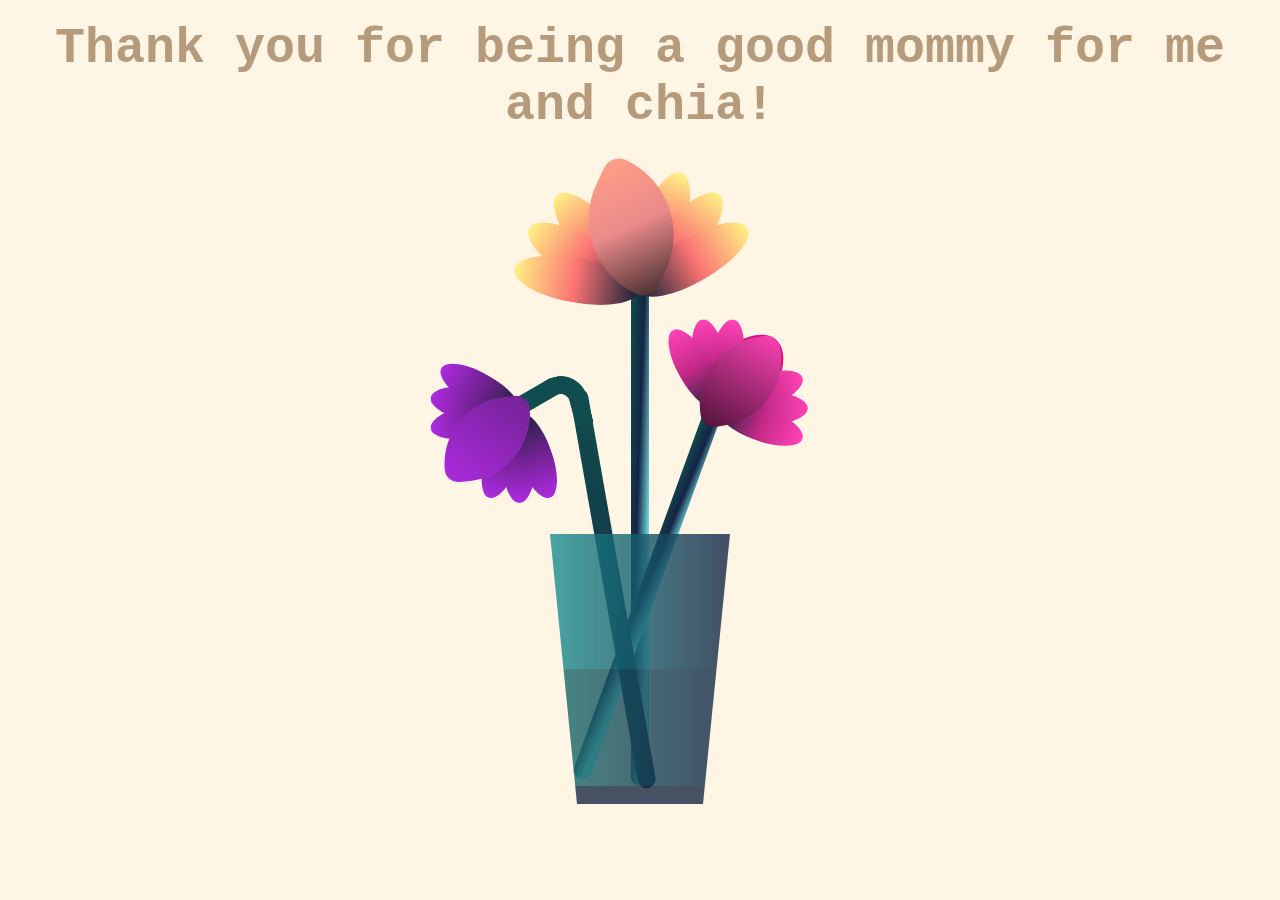
==== lastpage.html @ 9c7f005f "Add files via upload" ====
<!DOCTYPE html>
<html lang="en">
  <head>
    <meta charset="UTF-8" />
    <meta name="viewport" content="width=device-width, initial-scale=1.0" />
    <title>Document</title>
    <link rel="stylesheet" href="css/flower.css" />
  </head>
  <body>
    <div id="thankyou"><b>Thank you for being a good mommy for me and chia! </b></div>
    <div class="flower">
      <div class="f-wrapper">
        <div class="flower__line"></div>
        <div class="f">
          <div class="flower__leaf flower__leaf--1"></div>
          <div class="flower__leaf flower__leaf--2"></div>
          <div class="flower__leaf flower__leaf--3"></div>
          <div class="flower__leaf flower__leaf--4"></div>
          <div class="flower__leaf flower__leaf--5"></div>
          <div class="flower__leaf flower__leaf--6"></div>
          <div class="flower__leaf flower__leaf--7"></div>
          <div
            class="flower__leaf flower__leaf--8 flower__fall-down--yellow"
          ></div>
        </div>
      </div>

      <div class="f-wrapper f-wrapper--2">
        <div class="flower__line"></div>
        <div class="f">
          <div class="flower__leaf flower__leaf--1"></div>
          <div class="flower__leaf flower__leaf--2"></div>
          <div class="flower__leaf flower__leaf--3"></div>
          <div class="flower__leaf flower__leaf--4"></div>
          <div class="flower__leaf flower__leaf--5"></div>
          <div class="flower__leaf flower__leaf--6"></div>
          <div class="flower__leaf flower__leaf--7"></div>
          <div
            class="flower__leaf flower__leaf--8 flower__fall-down--pink"
          ></div>
        </div>
      </div>

      <div class="f-wrapper f-wrapper--3">
        <div class="flower__line"></div>
        <div class="f">
          <div class="flower__leaf flower__leaf--1"></div>
          <div class="flower__leaf flower__leaf--2"></div>
          <div class="flower__leaf flower__leaf--3"></div>
          <div class="flower__leaf flower__leaf--4"></div>
          <div class="flower__leaf flower__leaf--5"></div>
          <div class="flower__leaf flower__leaf--6"></div>
          <div class="flower__leaf flower__leaf--7"></div>
          <div
            class="flower__leaf flower__leaf--8 flower__fall-down--purple"
          ></div>
        </div>
      </div>
      <div class="flower__glass"></div>
    </div>
  </body>
</html>
---- css/flower.css ----
*,
*::after,
*::before{
    padding: 0;
    margin: 0;
    box-sizing: border-box;
}

:root{
    --color-bg: linear-gradient(to top,#010329,#000005);
    --color-glass:linear-gradient(to left,#142544,#1a9092);
    --color-water:linear-gradient(to left,#142544,#1b6d6e);
}

body{
    background-color: #FFF5E4;
    min-height: 100vh;
    display: flex;
    flex-direction: column; /* Change the direction to column */
    align-items: center;
    justify-content: flex-start; /* Align items to the start of the container */
    overflow: hidden;
	color: #b59b7c;
	font-family: courier;
}

#thankyou {
    width: 100%; /* Ensure it spans the full width */
    text-align: center; /* Keep the text centered */
    margin-top: 20px; /* Add some space at the top */
    z-index: 1000; /* Ensure it's above other elements if needed */
    position: relative; /* Adjust based on layout needs */
	margin-bottom: 400px;
	font-size: 50px;
}

.flower{
    position: relative;
}

.flower__glass{
    width:20vmin;
    height: 30vmin;
    background-image: var(--color-glass);
    clip-path: polygon(0 0, 100% 0, 85% 100%, 15% 100%);
    opacity: .8;
    position: relative;
}

.flower__glass::after{
    content: '';
    position: absolute;
    bottom: 0;
    left: 0;
    background-color: #182843;
    width: 100%;
    height: 2vmin;
}

.flower__glass::before{
    content: '';
    position: absolute;
    bottom: 0;
    left: 0;
    background-image: var(--color-water);
    width: 100%;
    height: 15vmin;
}

.f-wrapper{
    position: absolute;
    left: 45%;
    bottom: 2vmin;
}

.f-wrapper--2{
    left: 50%;
    bottom: 5%;
    transform-origin: 10% left;
    transform: rotate(20deg);
}

.f-wrapper--3{
    left: 30%;
    bottom: 5%;
    transform-origin: 10% left;
    transform: rotate(-10deg);
}

.f-wrapper--3 .flower__line{
    height: 45vmin;
    position: relative;
}

.f-wrapper--3 .flower__line::after{
    content: '';
    position: absolute;
    left:0;
    top: 0;
    width: 6vmin;
    height: 6vmin;
    transform: translate(-69%,-30%) rotate(-5deg);
    border-radius:10vmin 10vmin 0 0;
    border: 2vmin solid  #104d4e;
    border-bottom: transparent;
    border-left: transparent;
}

.f-wrapper--3 .flower__line::before{
    content: '';
    position: absolute;
    left:-40%;
    top: -1%;
    width: 6vmin;
    height: 2vmin;
    transform-origin: right;
    transform: translate(-100%,-80%) rotate(-20deg);
    background-color: #104d4e;
    border-radius: 2vmin;
}

.f-wrapper--3 .flower__line{
    background-image: linear-gradient(to top,#142544,#104d4e);
}


.f-wrapper--2 .flower__line{
    height: 45vmin;
}

.f-wrapper--2 .f{
    transform: translateX(-50%) rotate(20deg);
}

.f-wrapper--3 .f{
    transform: translate(-350%,-50%) rotate(-120deg);
}

.f-wrapper--2 .flower__leaf:not(:first-child){
    width: 3.8vmin;
    height: 10vmin;
    background-image: linear-gradient(to bottom, #ff43b6 ,#c22887, #1a233a 99%);
}

.f-wrapper--3 .flower__leaf:not(:first-child){
    width: 3.8vmin;
    height: 10vmin;
    background-image: linear-gradient(to bottom, #ad2be0 ,#712291, #1a233a 99%);
}

.f-wrapper--3 .flower__leaf--1{
    width: 8vmin;
    height: 10vmin;
    bottom: 2vmin;
    background-color: #ad2be0;
}

.f-wrapper--2 .flower__leaf--1{
    width: 8vmin;
    height: 10vmin;
    bottom: 2vmin;
    background-color: #de118b;
}

.f-wrapper--2 .f .flower__leaf--8{
    width: 10vmin;
    height: 9vmin;
    bottom: 3vmin;
    left: -30%;
    transform: rotate(-50deg);
    background-image: linear-gradient(to left bottom, #ff43b6 ,#4d1337);;
}

.f-wrapper--3 .f .flower__leaf--8{
    width: 10vmin;
    height: 9vmin;
    left: -10% !important;
    background-image: linear-gradient(to left bottom, #ad2be0 ,#712291);;
}

.flower__line{
    width: 2vmin;
    height: 56vmin;
    background-image: linear-gradient(to left top,#82fdff 20%,#142544,#104d4e);
    border-radius: 4vmin;
}

.f{
    position: absolute;
    top: 1vmin;
    left: 50%;
    transform: translateX(-50%) rotate(-10deg);
    width: 2vmin;
    height: 2vmin;
}


.flower__leaf{
    position: absolute;
    left: 50%;
    bottom: 2vmin;
    transform: translateX(-50%);
    width: 5vmin;
    height: 14vmin;
    background-image: linear-gradient(to bottom, #fff185 ,#fa7373, #1a233a 99%);

    clip-path: ellipse(50% 50% at 50% 50%);
    transform-origin: center bottom;
    animation: open-flower 2s 1s backwards;
}

.flower__leaf--1{
    width: 10vmin;
    height: 12vmin;
    bottom: 3vmin;
    border-radius: 50% 50% 50% 50% / 80% 80% 20% 20%;
    background-color: #e24f5f;
    background-image: none;
    animation: open-flowe--middle  1.4s 1s backwards;
}

.flower__leaf--2{
    transform: translateX(-50%) rotate(-30deg);
}
.flower__leaf--3{
    transform: translateX(-50%) rotate(-50deg);
}
.flower__leaf--4{
    transform: translateX(-50%) rotate(-70deg);
}

.flower__leaf--5{
    transform: translateX(-50%) rotate(30deg);
}

.flower__leaf--6{
    transform: translateX(-50%) rotate(50deg);
}

.flower__leaf--7{
    transform: translateX(-50%) rotate(70deg);
}

.flower__leaf--8{
    width: 13vmin;
    height: 11vmin;
    bottom: 6vmin;
    left: -30%;
    border-radius: none;
    clip-path: none;
    border-radius: 10vmin 2vmin 10vmin 2vmin;
    transform: rotate(-55deg);
    background-image: linear-gradient(to left bottom, #ffa085 ,#eb8b8b,#492f2f 98%);
}

.flower__fall-down--yellow{
    animation: flower-fall-down-yellow  8s 1.2s linear forwards;
}

.flower__fall-down--pink{
    animation: flower-fall-down-pink  5s 1.2s linear forwards;
}

.flower__fall-down--purple{
    bottom: 4vmin;
    animation:flower-fall-down-purple  6s 1.2s linear forwards, flower-falling 6s 7.2s linear infinite;
}


@keyframes open-flower{
        0%{
            transform:  translateX(-50%) rotate(0);
        }
}

@keyframes open-flowe--middle {
    0%{
        opacity: 0;
        transform: translateX(-50%) scale(0);
    }
}

@keyframes flower-fall-down-pink {

    0%{
        transform: rotate(-55deg);
    }

    50%{
        transform: rotateX(-100deg);
    }

    100%{
        transform:translate(2vmin,28vmin);
    }

}

@keyframes flower-fall-down-yellow {

    0%{
        transform: rotate(-55deg);
    }

    50%{
        bottom: 3vmin;
        transform: rotateX(-100deg);
    }

    100%{
        transform:translate(2vmin,70vmin) rotate(150deg);
    }

}

@keyframes flower-fall-down-purple {

    0%{
        transform: rotate(-50deg);
    }

    25%{
        bottom: 1vmin ;
        transform: rotateX(-100deg);
        perspective: 0px;
    }

    50%{
        perspective: 0px;
        transform:translate(-30vmin,2vmin) rotate(90deg);
    }

    75%{
        perspective: 0px;
        transform:translate(-34vmin,-2vmin);
    }

    100%{
        transform-origin: center;
        transform:translate(-34vmin,-2vmin) rotateY(-80deg) rotateX(35deg);
    }

}

@keyframes flower-falling {
    0%,100%{
        transform-origin: center;
        transform:translate(-34vmin,-2vmin) rotateY(-80deg) rotateX(35deg);
    }

    25%{
        transform-origin: center;
        transform:translate(-34.4vmin,-2vmin) rotateY(-84deg) rotateX(35deg);
    }

    50%{
        transform-origin: center;
        transform:translate(-32vmin,-4.2vmin) rotateY(-80deg) rotateX(35deg);
    }

    75%{
        transform-origin: center;
        transform:translate(-36vmin,1.1vmin) rotateY(-80deg) rotateX(35deg);
    }
}
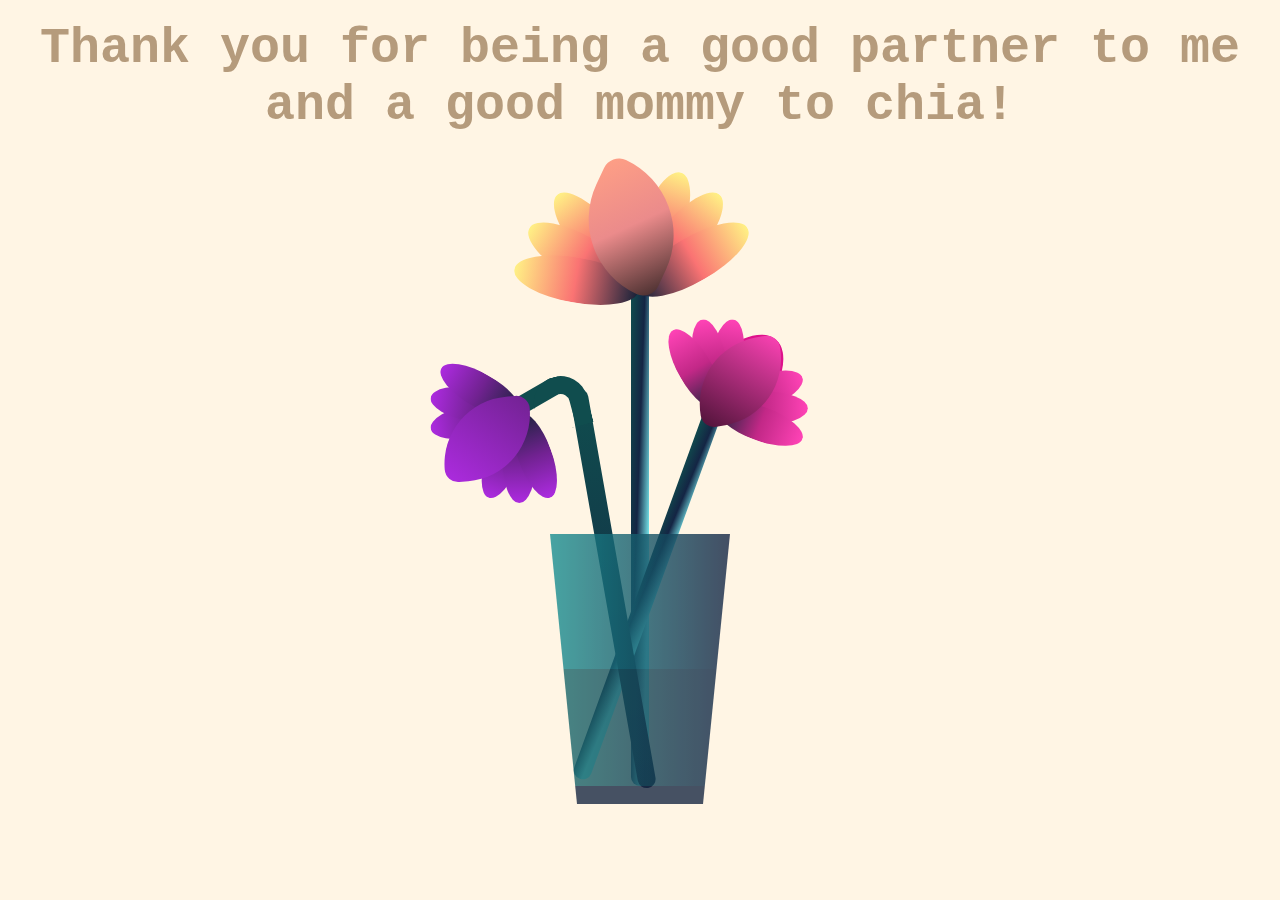
==== commit 3c6236a0: "Update lastpage.html" ====
--- a/lastpage.html
+++ b/lastpage.html
@@ -7,7 +7,7 @@
     <link rel="stylesheet" href="css/flower.css" />
   </head>
   <body>
-    <div id="thankyou"><b>Thank you for being a good mommy for me and chia! </b></div>
+    <div id="thankyou"><b>Thank you for being a good partner to me and a good mommy to chia! </b></div>
     <div class="flower">
       <div class="f-wrapper">
         <div class="flower__line"></div>
